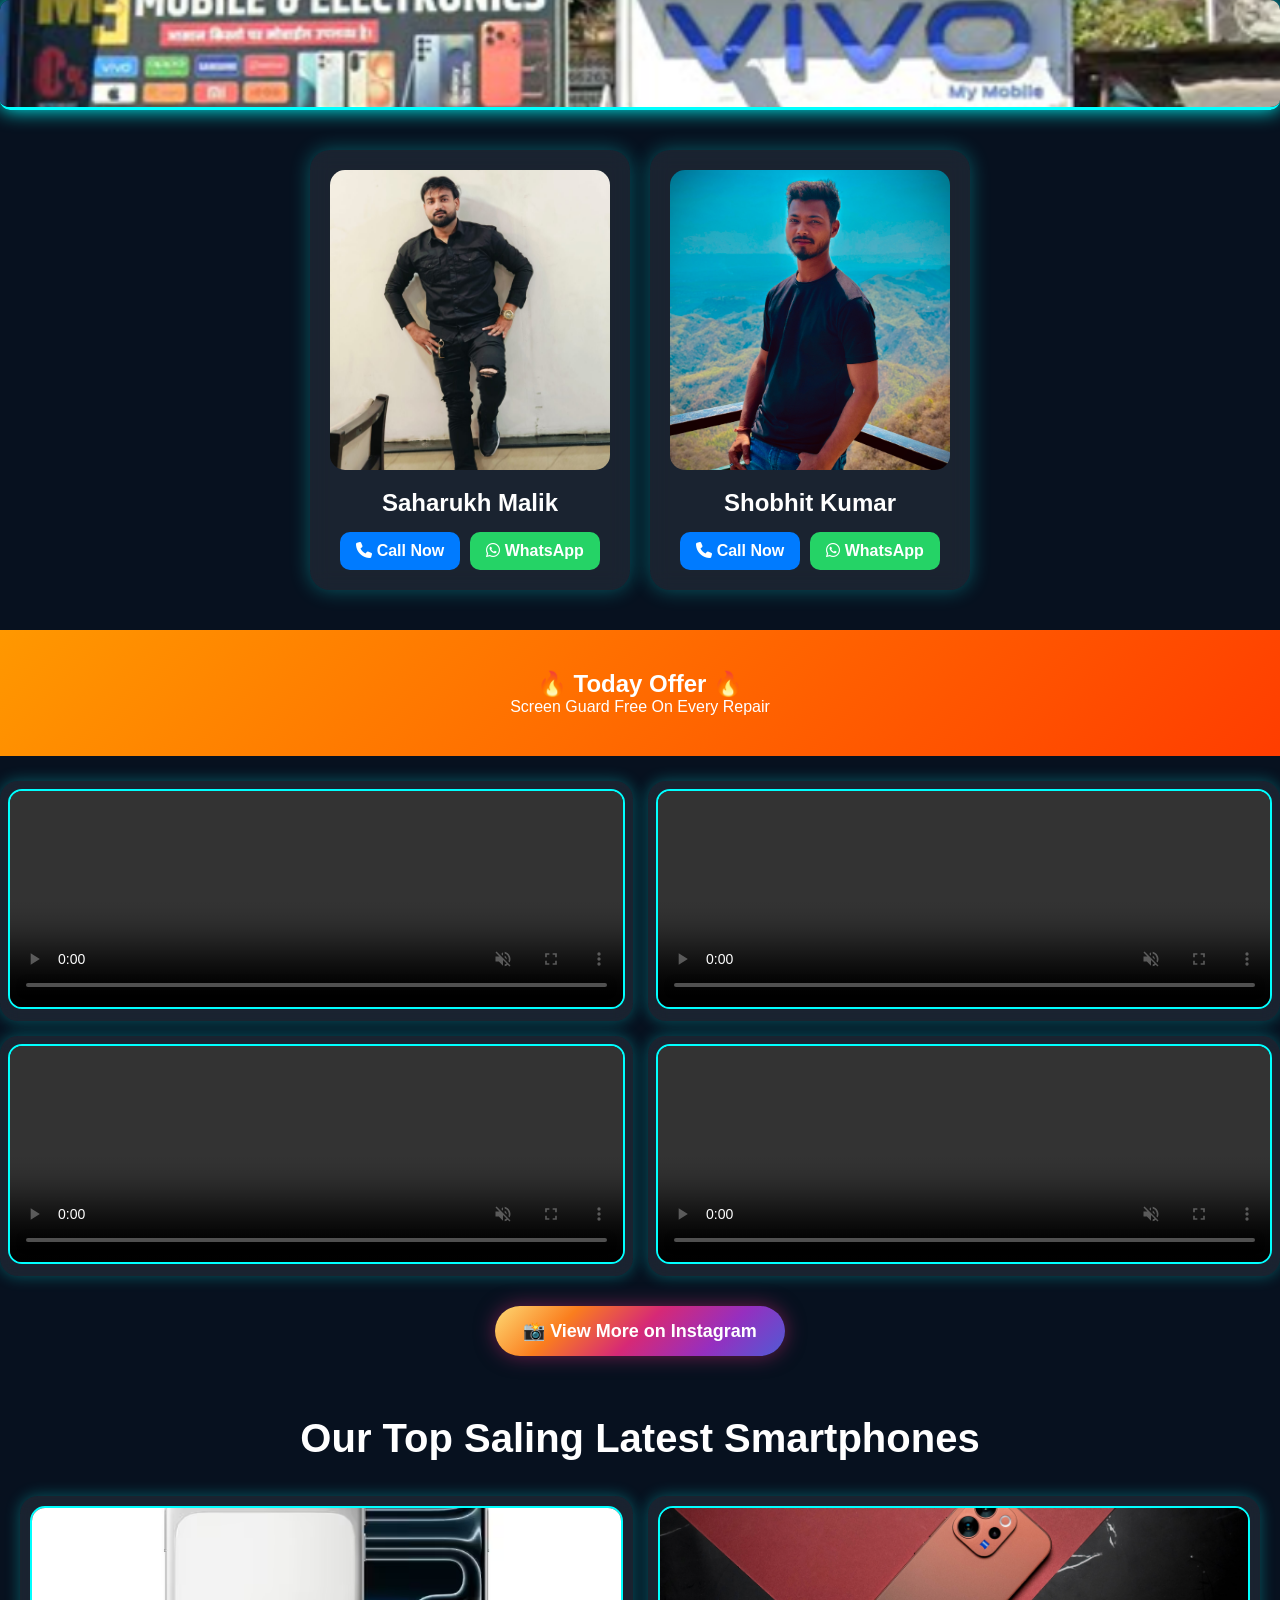
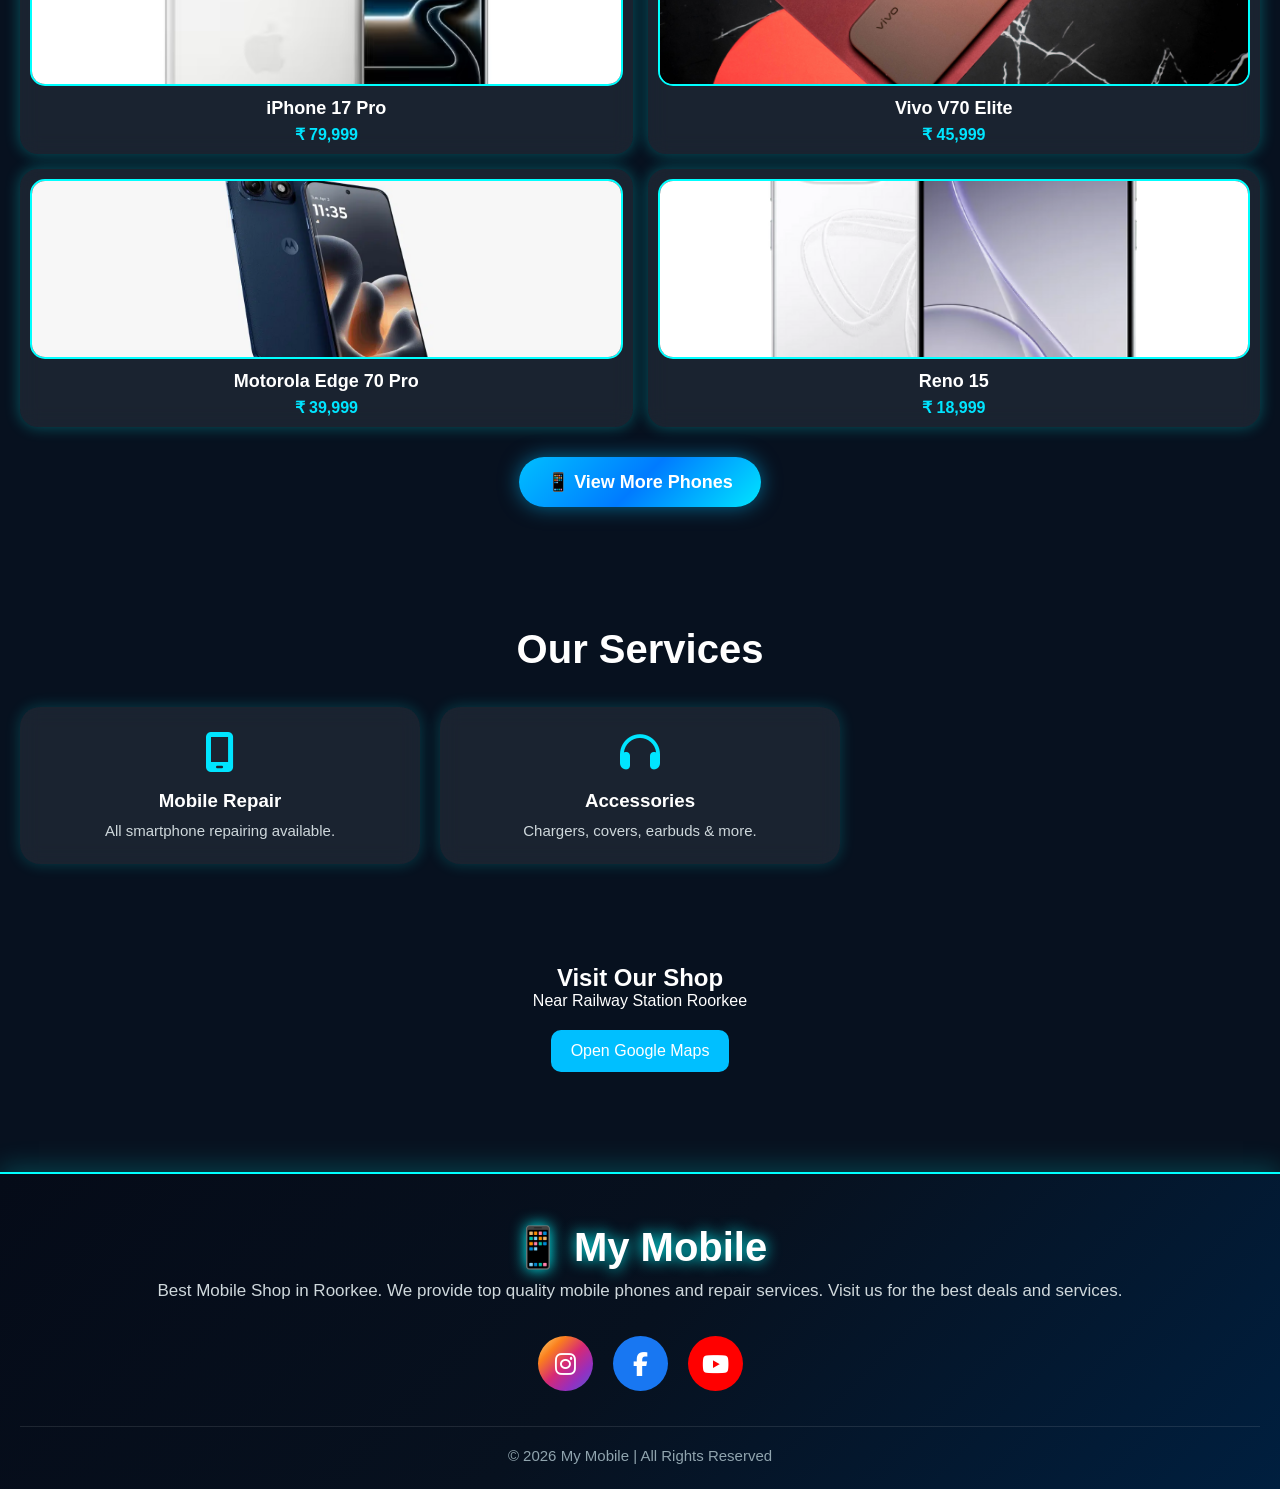
==== index.html @ ddd8712e "Initial My Mobile Website" ====
<!DOCTYPE html>
<html lang="en">
<head>
  <meta charset="UTF-8" />
  <meta name="viewport" content="width=device-width, initial-scale=1.0" />
  <title>My Mobile</title>
  <link rel="stylesheet" href="style.css" />
  <link rel="stylesheet" href="https://cdnjs.cloudflare.com/ajax/libs/font-awesome/6.5.2/css/all.min.css"/>
  <link rel="manifest" href="manifest.json">
  <meta name="theme-color" content="#00bfff">
</head>
<body>

  <!-- HEADER -->
  <div class="logo-box">

    <img src="images/shop .png" alt="Logo" class="logo">

  </div> 
     
     <!-- OWNER SECTION -->
  <section class="owners-section">

    <div class="owner-card active" id="owner1">
      <img src="images/WhatsApp Image 2026-03-19 at 15.27.32.jpeg" alt="Owner" />
      <h2>Saharukh Malik</h2>

      <div class="buttons">
        <a href="tel:8279660860" class="call-btn">
          <i class="fa-solid fa-phone"></i> Call Now
        </a>

        <a href="https://wa.me/918279660860" target="_blank" class="whatsapp-btn">
          <i class="fa-brands fa-whatsapp"></i> WhatsApp
        </a>
      </div>
    </div>
    
    <div class="owner-card" id="owner2">
      <img src="images/img2.JPG" alt="Owner" />
      <h2>Shobhit Kumar</h2>

      <div class="buttons">
        <a href="tel:8445866263" class="call-btn">
          <i class="fa-solid fa-phone"></i> Call Now
        </a>

        <a href="https://wa.me/918279660860" target="_blank" class="whatsapp-btn">
          <i class="fa-brands fa-whatsapp"></i> WhatsApp
        </a>
      </div>
    </div>

  </section>

    <!-- OFFER -->
  <section class="offer-banner">
    <h2>🔥 Today Offer 🔥</h2>
    <p>Screen Guard Free On Every Repair</p>
  </section>


  <!-- REELS SECTION -->
<section class="reels-section">

  <div class="reels-grid">

  <div class="reel-card">
    <video controls muted autoplay loop playsinline>
      <source src="reels/reels1.MOV" type="video/mp4">
    </video>
  </div>

  <div class="reel-card">
    <video controls muted autoplay loop playsinline>
      <source src="reels/reels2.mov" type="video/mp4">
    </video>
  </div>

  <div class="reel-card">
    <video controls muted autoplay loop playsinline>
      <source src="reels/reels3.MP4" type="video/mp4">
    </video>
  </div>

  <div class="reel-card">
    <video controls muted autoplay loop playsinline>
      <source src="reels/reels4.MOV" type="video/mp4">
    </video>
  </div>

</div>

<div class="view-more">

  <a href="https://www.instagram.com/mymobile.roorkee?utm_source=ig_web_button_share_sheet&igsh=ZDNlZDc0MzIxNw==" target="_blank">

    <h3>
      📸 View More on Instagram
    </h3>

  </a>

</div>

</section>
  
  <!-- PRODUCTS -->
<section class="products">

  <h2>Our Top Saling Latest Smartphones</h2>

  <div class="product-grid">

    <!-- PRODUCT 1 -->

    <div class="product-card">

      <div class="product-image">
        <img src="images/iphone_17_pro_max_silver_pdp_image_position_1__en-in.avif" alt="">
      </div>

      <h3>iPhone 17 Pro</h3>

      <p>₹ 79,999</p>

    </div>


    <!-- PRODUCT 2 -->

    <div class="product-card">

      <div class="product-image">
        <img src="images/elite70.jpg" alt="">
      </div>

      <h3>Vivo V70 Elite</h3>

      <p>₹ 45,999</p>

    </div>


    <!-- PRODUCT 3 -->

    <div class="product-card">

      <div class="product-image">
        <img src="images/Motorola-Edge-70-Pro-Tech-Observer-Magazine.webp" alt="">
      </div>

      <h3>Motorola Edge 70 Pro</h3>

      <p>₹ 39,999</p>

    </div>


    <!-- PRODUCT 4 -->

    <div class="product-card">

      <div class="product-image">
        <img src="images/01768027535.png" alt="">
      </div>

      <h3>Reno 15</h3>

      <p>₹ 18,999</p>

    </div>

  </div>


  <!-- MORE BUTTON -->

  <div class="view-more-phones">

    <a href="#">

      <h3>
        📱 View More Phones
      </h3>

    </a>

  </div>

</section>

  <!-- SERVICES -->
<!-- SERVICES -->
<section class="services">

  <h2>Our Services</h2>

  <div class="service-grid">

    <!-- SERVICE 1 -->
    <div class="service-card">
      <i class="fa-solid fa-mobile-screen"></i>
      <h3>Mobile Repair</h3>
      <p>All smartphone repairing available.</p>
    </div>


    <!-- SERVICE 2 -->
    <div class="service-card">
      <i class="fa-solid fa-headphones"></i>
      <h3>Accessories</h3>
      <p>Chargers, covers, earbuds & more.</p>
    </div>

  </div>

</section>


  <!-- LOCATION -->
  <section class="location">
    <h2>Visit Our Shop</h2>

    <p>Near Railway Station Roorkee</p>

    <a href="https://maps.app.goo.gl/QYvm1b9FfvxhVigg6" target="_blank">
      Open Google Maps
    </a>
  </section>

  <!-- FOOTER -->

<footer class="footer">

  <div class="footer-top">

    <h2>📱 My Mobile</h2>

    <p class="footer-text">
      Best Mobile Shop in Roorkee. We provide top quality mobile phones and repair services. Visit us for the best deals and services.
    </p>

  </div>

  <!-- SOCIAL LINKS -->

  <div class="socials">

    <!-- INSTAGRAM -->

    <a href="https://www.instagram.com/mymobile.roorkee?utm_source=ig_web_button_share_sheet&igsh=ZDNlZDc0MzIxNw==" target="_blank">

      <i class="fa-brands fa-instagram"></i>

    </a>


    <!-- FACEBOOK -->

    <a href="#">

      <i class="fa-brands fa-facebook-f"></i>

    </a>


    <!-- YOUTUBE -->

    <a href="#">

      <i class="fa-brands fa-youtube"></i>

    </a>

  </div>


  <!-- COPYRIGHT -->

  <div class="copyright">

    <p>
      © 2026 My Mobile | All Rights Reserved
    </p>

  </div>

</footer>


  <script src="script.js"></script>
</body>
</html>
---- style.css ----
*{
  margin:0;
  padding:0;
  box-sizing:border-box;
  font-family:Arial;
}

body{
  background:#07111f;
  color:white;
}

.logo{
  width: 100%;
  height:110px;
  object-fit:cover;
  display:block;
  border-bottom:3px solid cyan;
  box-shadow:0 0 20px cyan;
  border-radius:10px;
  border-top: 10px;
}

.owners-section{
  display:flex;
  justify-content:center;
  gap:20px;
  padding:40px 20px;
  flex-wrap:wrap;
}

.owner-card{
  width:320px;
  background:rgba(255,255,255,0.08);
  backdrop-filter:blur(10px);
  border-radius:20px;
  padding:20px;
  text-align:center;
  box-shadow:0 0 20px rgba(0,255,255,0.3);
  transition:0.4s;
}

.owner-card img{
  width:100%;
  height:300px;
  object-fit:cover;
  border-radius:15px;
}

.owner-card h2{
  margin:15px 0;
}

.buttons{
  display:flex;
  gap:10px;
  justify-content:center;
  flex-wrap:wrap;
}

.call-btn,
.whatsapp-btn{
  padding:10px 16px;
  border-radius:10px;
  text-decoration:none;
  color:white;
  font-weight:bold;
}

.call-btn{
  background:#007bff;
}

.whatsapp-btn{
  background:#25d366;
}

.offer-banner{
  background:linear-gradient(135deg,#ff9800,#ff3d00);
  padding:40px;
  text-align:center;
}

/* REELS GRID SMALL SIZE */

.reels-grid{
  display:grid;
  grid-template-columns:repeat(2,1fr);
  gap:15px;
  margin-top:25px;
}

.reel-card{
  background:rgba(255,255,255,0.08);
  padding:8px;
  border-radius:18px;
  backdrop-filter:blur(10px);
  box-shadow:0 0 15px rgba(0,255,255,0.3);
}

.reel-card video{
  width:100%;
  height:220px;
  object-fit:cover;
  border-radius:14px;
  border:2px solid cyan;
}

/* VIEW MORE INSTAGRAM BUTTON */

.view-more{
  display:flex;
  justify-content:center;
  margin-top:30px;
}

.view-more a{
  text-decoration:none;
}


.view-more h3{
  background:linear-gradient(
    135deg,
    #feda75,
    #fa7e1e,
    #d62976,
    #962fbf,
    #4f5bd5
  );

  color:white;
  padding:14px 28px;
  border-radius:50px;
  font-size:18px;
  font-weight:bold;

  display:flex;
  align-items:center;
  gap:10px;

  box-shadow:0 0 20px rgba(214,41,118,0.5);

  transition:0.4s;
}


.view-more h3:hover{
  transform:scale(1.07);
  box-shadow:0 0 30px rgba(214,41,118,0.9);
}

/* MOBILE */

@media(max-width:768px){

  .reel-card video{
    height:190px;
  }

}

/* SERVICES */

.services{
  padding:60px 20px;
  text-align:center;
}

.services h2{
  font-size:40px;
  margin-bottom:35px;
  color:white;
}


/* GRID */

.service-grid{
  display:grid;
  grid-template-columns:repeat(3,1fr);
  gap:20px;
}


/* CARD */

.service-card{
  background:rgba(255,255,255,0.08);

  padding:25px 20px;

  border-radius:20px;

  backdrop-filter:blur(10px);

  box-shadow:0 0 15px rgba(0,255,255,0.2);

  transition:0.4s;
}

.service-card:hover{
  transform:translateY(-10px) scale(1.03);

  box-shadow:0 0 25px cyan;
}


/* ICON */

.service-card i{
  font-size:40px;

  color:#00e5ff;

  margin-bottom:18px;
}


/* TEXT */

.service-card h3{
  color:white;

  margin-bottom:10px;
}

.service-card p{
  color:#cfd8dc;

  font-size:15px;
}


/* MOBILE */

@media(max-width:768px){

  .service-grid{
    grid-template-columns:repeat(2,1fr);
  }

  .services h2{
    font-size:32px;
  }

  .service-card{
    padding:20px 12px;
  }

  .service-card i{
    font-size:30px;
  }

}

/* LOCATION */

.location{
  display:block;
  padding:40px 20px;
  text-align:center;
}

.location a{
  display:inline-block;
  margin-top:20px;
  background:#00bfff;
  padding:12px 20px;
  border-radius:10px;
  color:white;
  text-decoration:none;
}

footer{
  background:black;
  padding:30px;
  text-align:center;
}

.socials{
  margin-top:15px;
  display:flex;
  justify-content:center;
  gap:20px;
  font-size:25px;
}

@media(max-width:768px){

  .owners-section{
    position:relative;
  }

  .owner-card{
    display:none;
  }

  .owner-card.active{
    display:block;
  }
}

/* PRODUCTS */

.products{
  padding:60px 20px;
  text-align:center;
}

.products h2{
  font-size:40px;
  margin-bottom:35px;
  color:white;
}


/* SAME STYLE AS REELS */

.product-grid{
  display:grid;
  grid-template-columns:repeat(2,1fr);
  gap:15px;
}


/* PRODUCT CARD */

.product-card{
  background:rgba(255,255,255,0.08);
  padding:10px;
  border-radius:18px;
  backdrop-filter:blur(10px);
  box-shadow:0 0 15px rgba(0,255,255,0.3);
  transition:0.4s;
}

.product-card:hover{
  transform:translateY(-8px) scale(1.02);
  box-shadow:0 0 25px cyan;
}


/* PRODUCT IMAGE */

.product-image{
  width:100%;
  height:180px;
  border-radius:15px;
  overflow:hidden;
  border:2px solid cyan;
  margin-bottom:12px;

  display:flex;
  align-items:center;
  justify-content:center;

  background:#111;
}

.product-image img{
  width:100%;
  height:100%;
  object-fit:cover;
}


/* TEXT */

.product-card h3{
  color:white;
  margin-bottom:6px;
  font-size:18px;
}

.product-card p{
  color:#00e5ff;
  font-weight:bold;
}


/* MORE BUTTON */

.view-more-phones{
  display:flex;
  justify-content:center;
  margin-top:30px;
}

.view-more-phones a{
  text-decoration:none;
}

.view-more-phones h3{
  background:linear-gradient(
    135deg,
    #00bfff,
    #007bff,
    #00e5ff
  );

  color:white;
  padding:14px 28px;
  border-radius:50px;
  font-size:18px;
  font-weight:bold;

  display:flex;
  align-items:center;
  gap:10px;

  box-shadow:0 0 20px rgba(0,191,255,0.5);

  transition:0.4s;
}

.view-more h3:hover{
  transform:scale(1.07);
  box-shadow:0 0 30px cyan;
}


/* MOBILE */

@media(max-width:768px){

  .product-image{
    height:130px;
  }

  .products h2{
    font-size:32px;
  }

}

/* FOOTER */

.footer{
  margin-top:60px;
  background:linear-gradient(
    135deg,
    #050b18,
    #07111f,
    #001f3f
  );

  padding:50px 20px 25px;
  text-align:center;

  border-top:2px solid cyan;

  box-shadow:0 -5px 25px rgba(0,255,255,0.2);
}


/* TOP */

.footer-top h2{
  font-size:40px;
  color:white;
  margin-bottom:10px;

  text-shadow:0 0 15px cyan;
}

.footer-text{
  color:#cfd8dc;
  font-size:17px;
}


/* CONTACT */

.footer-contact{
  margin-top:35px;

  display:flex;
  justify-content:center;
  gap:25px;
  flex-wrap:wrap;
}

.contact-box{
  background:rgba(255,255,255,0.08);

  padding:14px 22px;

  border-radius:15px;

  display:flex;
  align-items:center;
  gap:12px;

  color:white;

  backdrop-filter:blur(10px);

  box-shadow:0 0 15px rgba(0,255,255,0.2);
}

.contact-box i{
  color:#00e5ff;
  font-size:20px;
}

.contact-box a{
  color:white;
  text-decoration:none;
}


/* SOCIAL */

.socials{
  margin-top:35px;

  display:flex;
  justify-content:center;
  gap:20px;
}

.socials a{
  width:55px;
  height:55px;

  display:flex;
  align-items:center;
  justify-content:center;

  border-radius:50%;

  text-decoration:none;

  font-size:24px;

  color:white;

  transition:0.4s;
}


/* INSTAGRAM */

.socials a:nth-child(1){
  background:linear-gradient(
    135deg,
    #feda75,
    #fa7e1e,
    #d62976,
    #962fbf,
    #4f5bd5
  );
}


/* FACEBOOK */

.socials a:nth-child(2){
  background:#1877f2;
}


/* YOUTUBE */

.socials a:nth-child(3){
  background:#ff0000;
}


.socials a:hover{
  transform:translateY(-8px) scale(1.1);

  box-shadow:0 0 25px rgba(255,255,255,0.5);
}


/* COPYRIGHT */

.copyright{
  margin-top:35px;

  border-top:1px solid rgba(255,255,255,0.1);

  padding-top:20px;

  color:#90a4ae;

  font-size:15px;
}


/* MOBILE */

@media(max-width:768px){

  .footer-top h2{
    font-size:32px;
  }

  .footer-text{
    font-size:15px;
  }

}
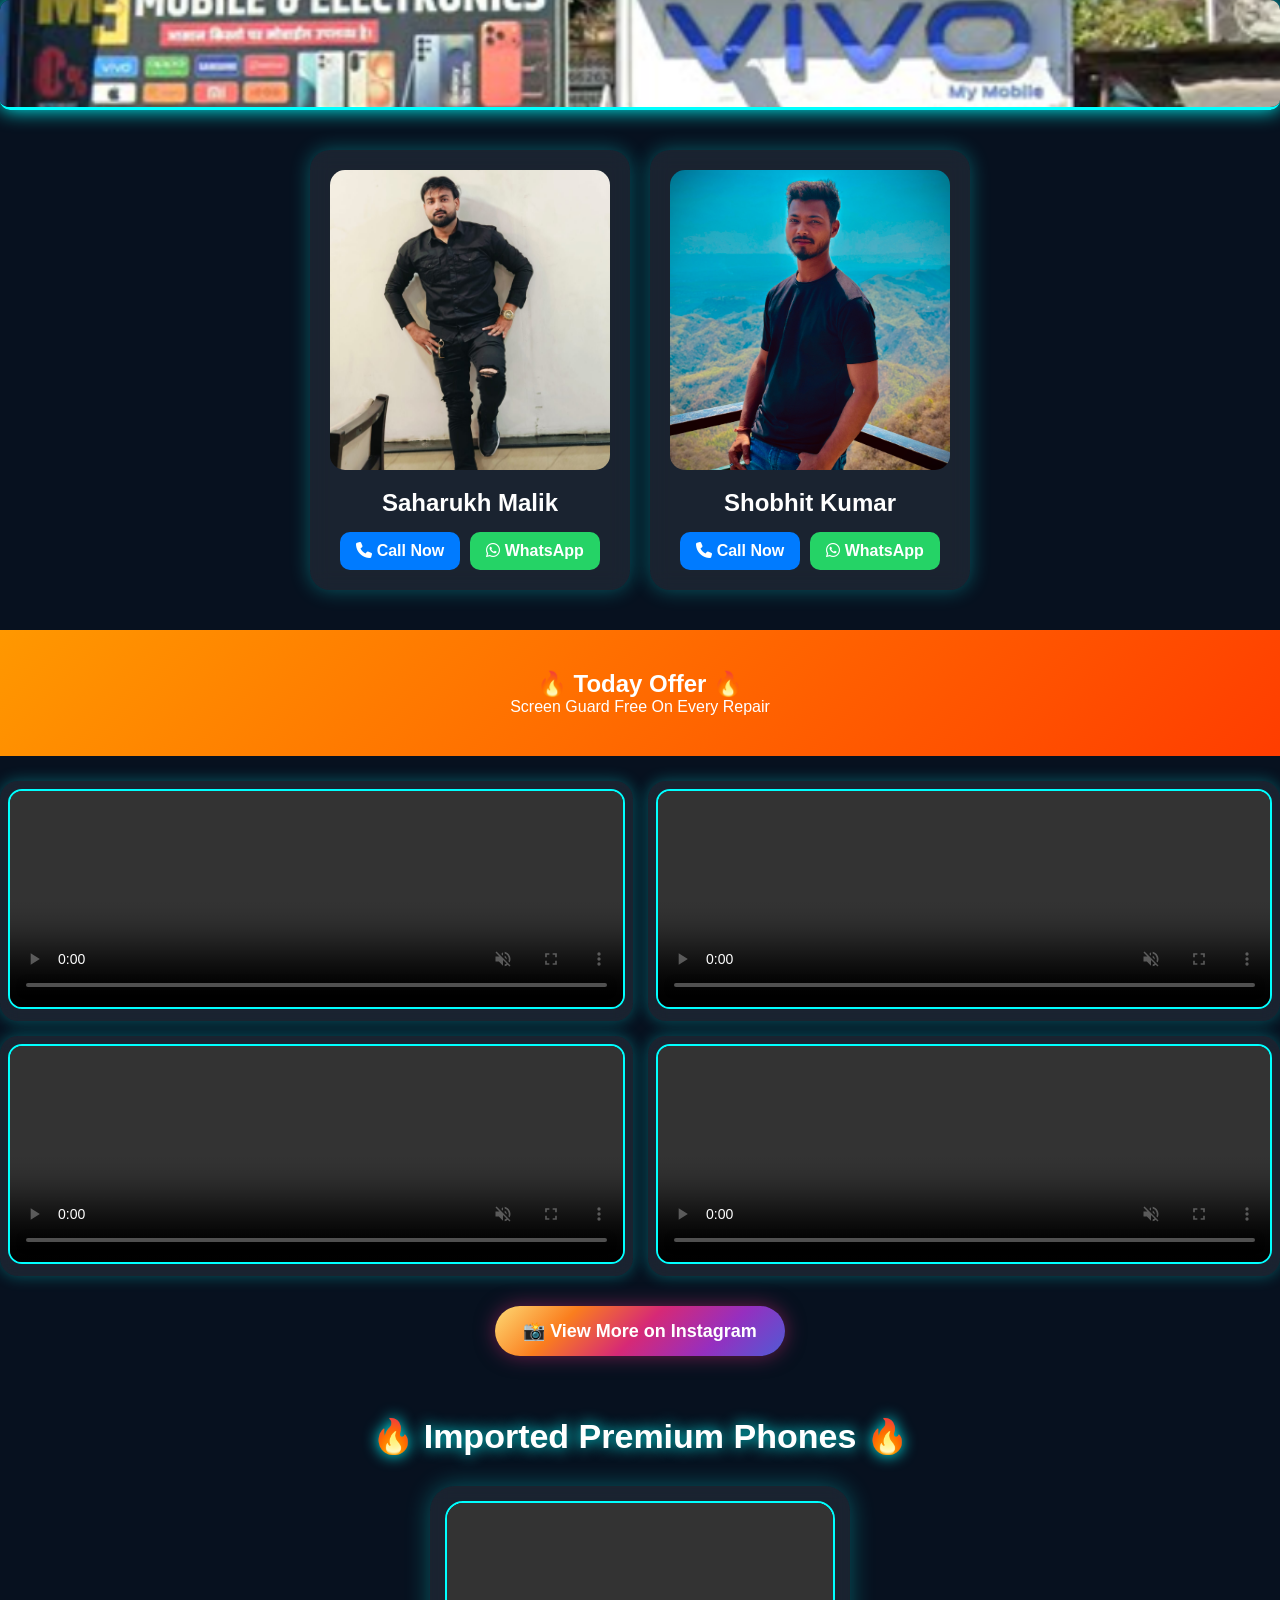
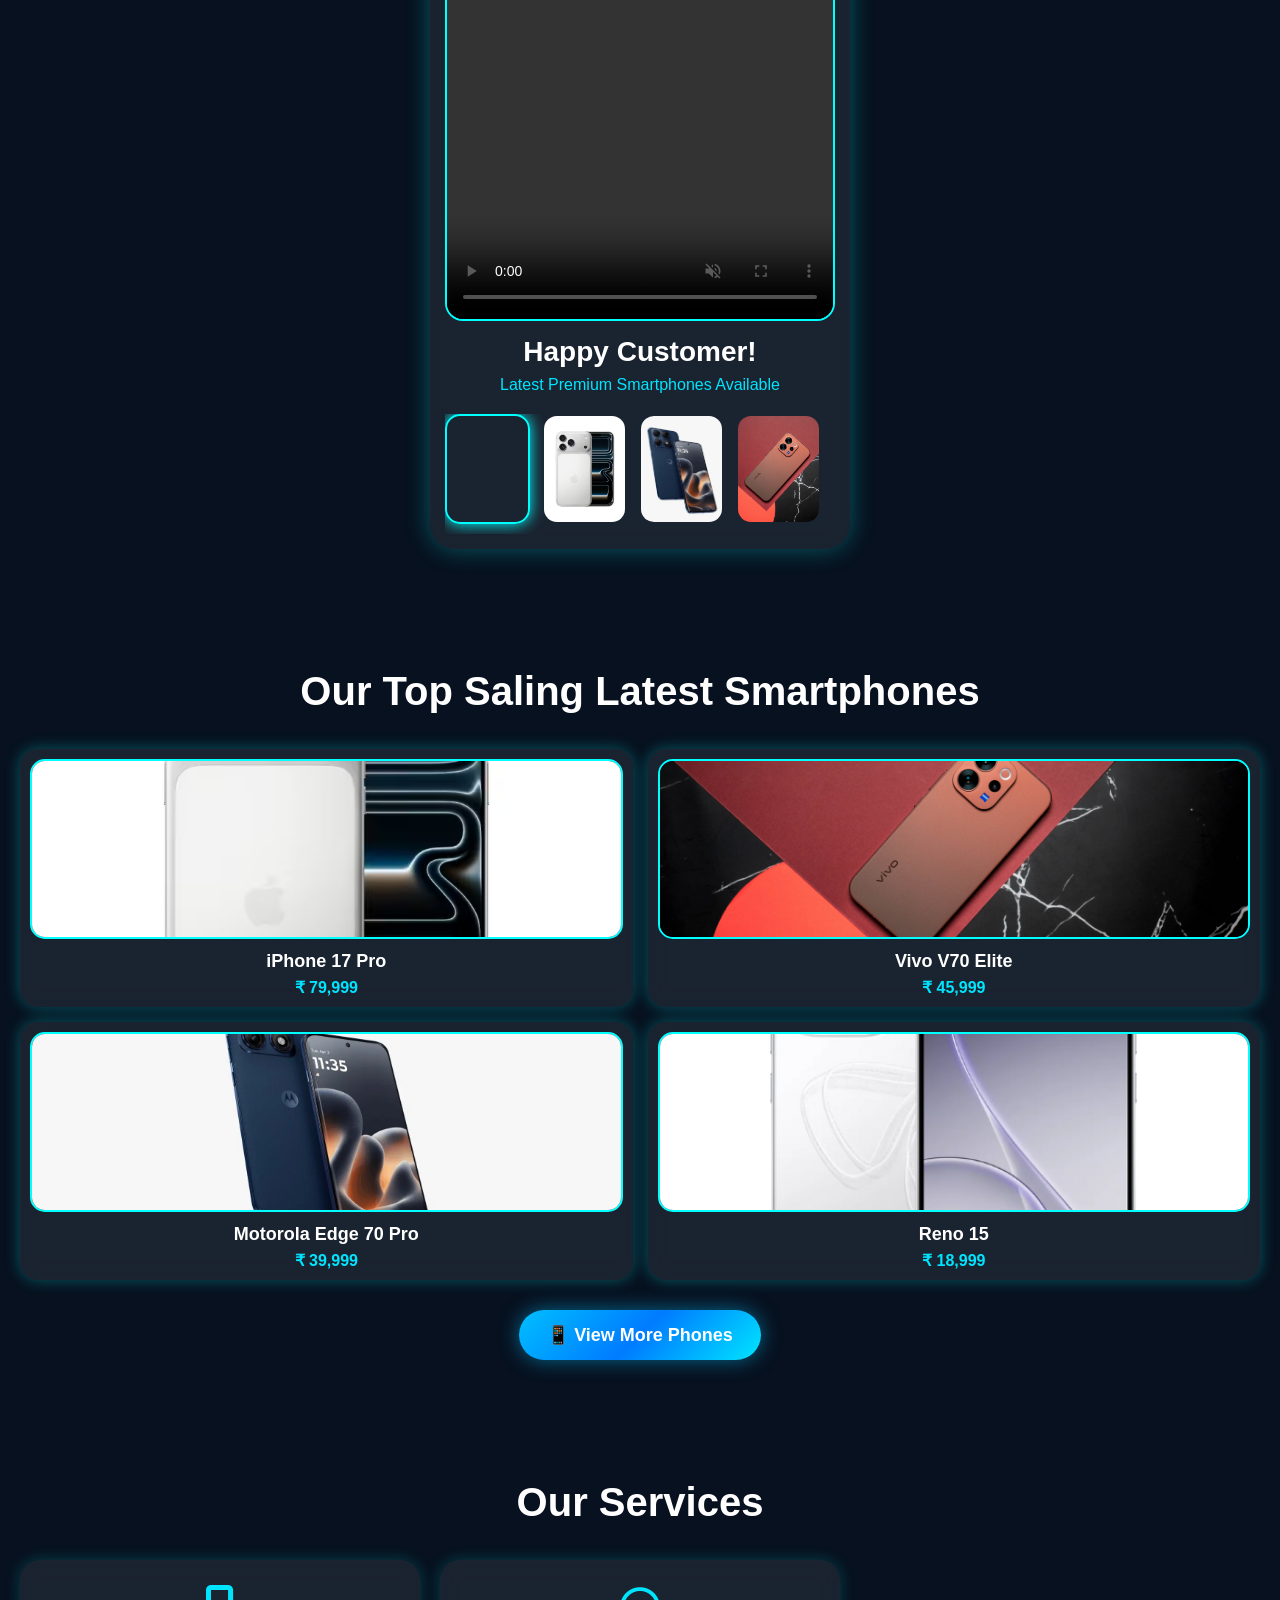
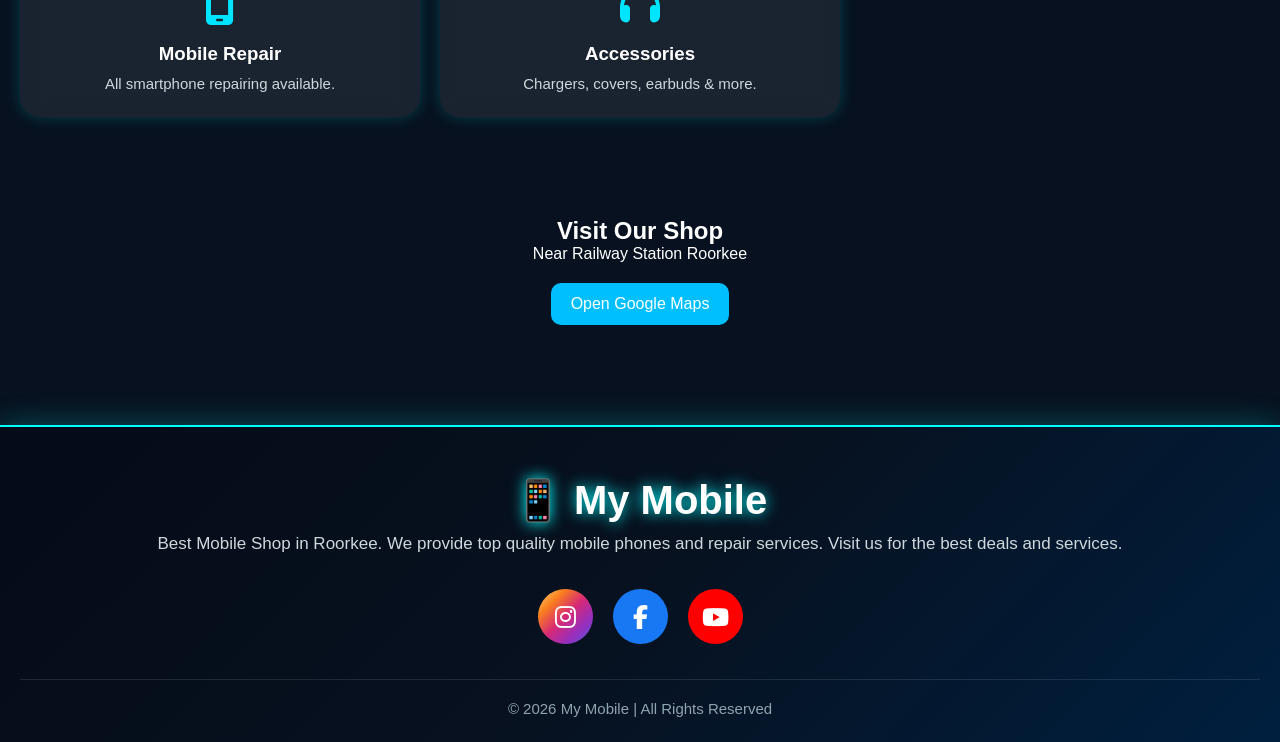
==== commit cc7b340f: "Updated imported phones section" ====
--- a/index.html
+++ b/index.html
@@ -105,6 +105,164 @@
 
 </section>
   
+<!-- IMPORTED PHONES SECTION -->
+
+<section class="imported-section">
+
+  <h2>🔥 Imported Premium Phones 🔥</h2>
+
+  <div class="imported-main-card">
+
+    <!-- MAIN DISPLAY -->
+
+    <div class="main-display">
+
+      <!-- VIDEO -->
+
+      <video id="mainVideo"
+        controls
+        autoplay
+        muted
+        loop
+        playsinline>
+
+        <source
+        src="reels/reels1.MOV"
+        type="video/mp4">
+
+      </video>
+
+
+      <!-- IMAGE -->
+
+      <img
+      id="mainImage"
+      src=""
+      alt="">
+
+
+      <!-- DETAILS -->
+
+      <div class="phone-details">
+
+        <h3 id="phoneTitle">
+          Happy Customer!
+        </h3>
+
+        <p id="phoneDesc">
+          Latest Premium Smartphones Available
+        </p>
+
+      </div>
+
+    </div>
+
+
+    <!-- THUMBNAILS -->
+
+    <div class="thumb-scroll">
+
+      <!-- REEL -->
+
+      <div class="thumb active-thumb"
+      onclick="showReel()">
+
+        <video muted playsinline>
+
+          <source
+          src="reels/reels1.MOV"
+          type="video/mp4">
+
+        </video>
+
+      </div>
+
+
+      <!-- IMAGE 1 -->
+
+      <div class="thumb"
+      onclick="showPhone(
+      'images/iphone_17_pro_max_silver_pdp_image_position_1__en-in.avif',
+      'iPhone 17 Pro',
+      '256GB • Natural Titanium'
+      )">
+
+        <img
+        src="images/iphone_17_pro_max_silver_pdp_image_position_1__en-in.avif"
+        alt="">
+
+      </div>
+
+
+      <!-- IMAGE 2 -->
+
+      <div class="thumb"
+      onclick="showPhone(
+      'images/Motorola-Edge-70-Pro-Tech-Observer-Magazine.webp',
+      'Motorola Edge 70 Pro',
+      'Best Camera Smartphone'
+      )">
+
+        <img
+        src="images/Motorola-Edge-70-Pro-Tech-Observer-Magazine.webp"
+        alt="">
+
+      </div>
+
+
+      <!-- IMAGE 3 -->
+
+      <div class="thumb"
+      onclick="showPhone(
+      'images/elite70.jpg',
+      'Vivo V70 Elite',
+      'Newly Launched Stock'
+      )">
+
+        <img
+        src="images/elite70.jpg"
+        alt="">
+
+      </div>
+
+
+      <!-- IMAGE 4 -->
+
+      <div class="thumb"
+      onclick="showPhone(
+      'images/01768027535.png',
+      'Reno 15',
+      '12GB RAM • 512GB Storage'
+      )">
+
+        <img
+        src="images/01768027535.png"
+        alt="">
+
+      </div>
+
+
+      <!-- IMAGE 5 -->
+
+      <div class="thumb"
+      onclick="showPhone(
+      'images/pixel.jpg',
+      'Google Pixel 8',
+      'Premium Device'
+      )">
+
+        <img
+        src="images/pixel.jpg"
+        alt="">
+
+      </div>
+
+    </div>
+
+  </div>
+
+</section>
+
   <!-- PRODUCTS -->
 <section class="products">
 
--- a/style.css
+++ b/style.css
@@ -602,4 +602,149 @@
     font-size:15px;
   }
 
+}
+
+/* IMPORTED SECTION */
+
+.imported-section{
+  padding:60px 20px;
+  text-align:center;
+}
+
+.imported-section h2{
+  color:white;
+  font-size:34px;
+  margin-bottom:30px;
+
+  text-shadow:0 0 15px cyan;
+}
+
+
+/* MAIN CARD */
+
+.imported-main-card{
+  max-width:420px;
+  margin:auto;
+
+  background:rgba(255,255,255,0.08);
+
+  border-radius:25px;
+
+  overflow:hidden;
+
+  backdrop-filter:blur(10px);
+
+  box-shadow:0 0 25px rgba(0,255,255,0.3);
+
+  padding:15px;
+}
+
+
+/* MAIN DISPLAY */
+
+.main-display{
+  position:relative;
+}
+
+
+/* VIDEO */
+
+#mainVideo{
+  width:100%;
+  height:420px;
+
+  object-fit:cover;
+
+  border-radius:18px;
+
+  border:2px solid cyan;
+
+  display:block;
+}
+
+
+/* IMAGE */
+
+#mainImage{
+  width:100%;
+  height:420px;
+
+  object-fit:cover;
+
+  border-radius:18px;
+
+  border:2px solid cyan;
+
+  display:none;
+}
+
+
+/* DETAILS */
+
+.phone-details{
+  margin-top:15px;
+}
+
+.phone-details h3{
+  color:white;
+  font-size:28px;
+  margin-bottom:8px;
+}
+
+.phone-details p{
+  color:#00e5ff;
+}
+
+
+/* THUMB SCROLL */
+
+.thumb-scroll{
+  display:flex;
+
+  gap:12px;
+
+  overflow-x:auto;
+
+  margin-top:20px;
+
+  padding-bottom:10px;
+}
+
+
+/* THUMB */
+
+.thumb{
+  min-width:85px;
+  height:110px;
+
+  border-radius:15px;
+
+  overflow:hidden;
+
+  border:2px solid transparent;
+
+  cursor:pointer;
+
+  transition:0.4s;
+}
+
+.thumb:hover{
+  transform:scale(1.06);
+}
+
+.active-thumb{
+  border:2px solid cyan;
+
+  box-shadow:0 0 15px cyan;
+}
+
+
+/* THUMB IMAGE */
+
+.thumb img,
+.thumb video{
+  width:100%;
+  height:100%;
+
+  object-fit:cover;
 }
